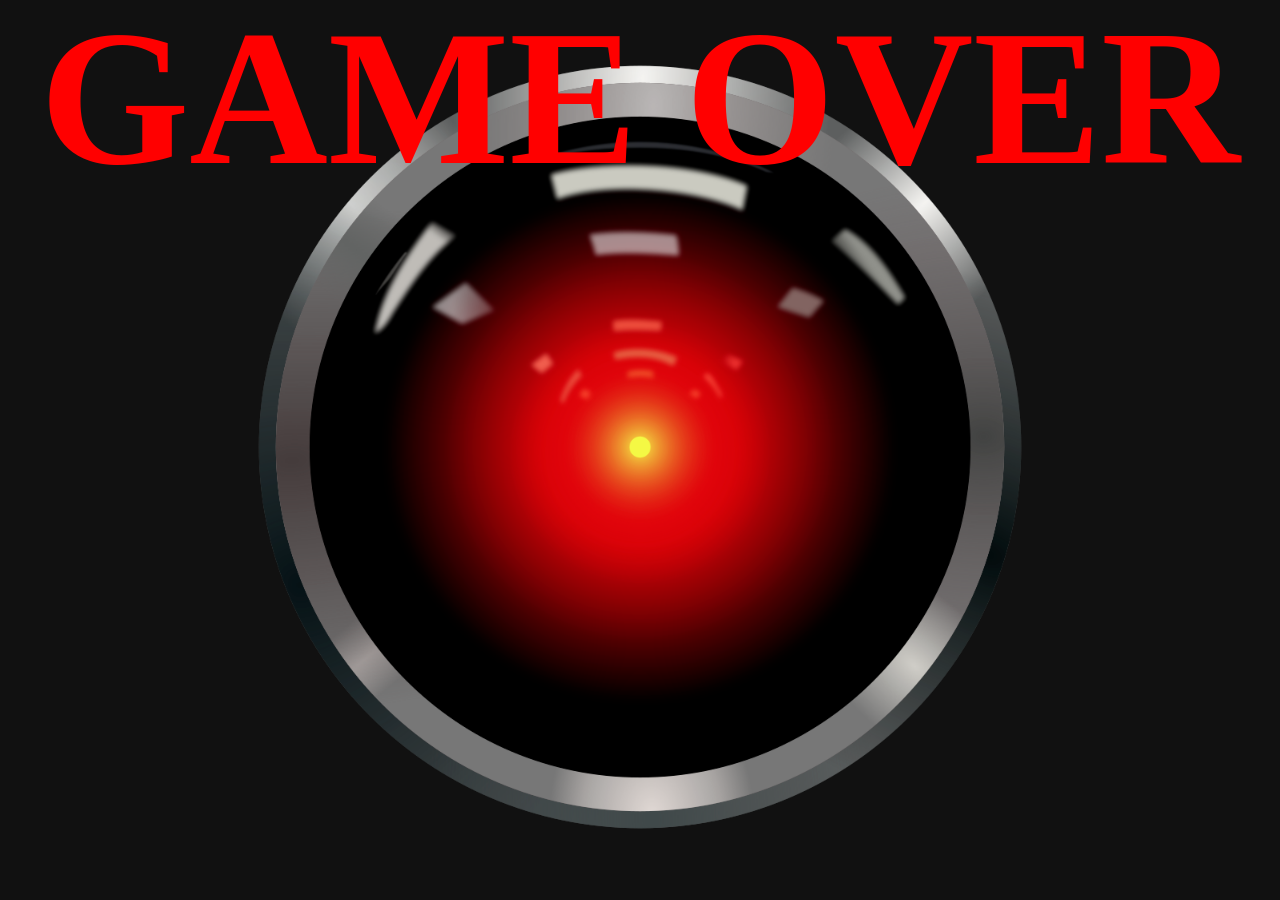
==== game over.html @ 9c976cf3 "Add game files" ====
<!DOCTYPE html>
<html>
<head>
  <meta charset="UTF-8">
  <title>Game Over</title>
  <link rel="stylesheet" href="style.css">
</head>
<body>
  <canvas id="game over"></canvas>
  <h1 class = "deathText">GAME OVER</h1>
  <img src="HAL9000.svg.png" class="center"
     onclick="window.location.href='index.html'">
  <script src="js/player.js"></script>
  <script src="js/game.js"></script>
</body>
</html>
---- style.css ----
body {
  margin: 0;
  overflow: hidden;
  background: #111;
}
canvas {
  display: block;
}

.center {
  display: block;
  margin-left: auto;
  margin-right: auto;
  width: 50%;
  margin-top: -8%;
  animation: fadeIn 4s ease-in forwards;
  transform: scale(120%, 120%); 
  position: relative;
  z-index: 0;
}

.deathText {
  color: red;
  display: block;
  text-align: center;
  animation: dropIn 1s ease-out forwards;
  transform: translate(0, -90px) scale(600%, 600%); 
  position: relative;
  z-index: 100;
}

@keyframes fadeIn {
  from {
    opacity: 0;
  }
  to {
    opacity: 1;
  }
}

@keyframes dropIn {
  from {
    transform: translate(0, -300px) scale(600%, 600%);
  }
  to {
    transform: translate(0, -90px) scale(600%, 600%);
  }
}
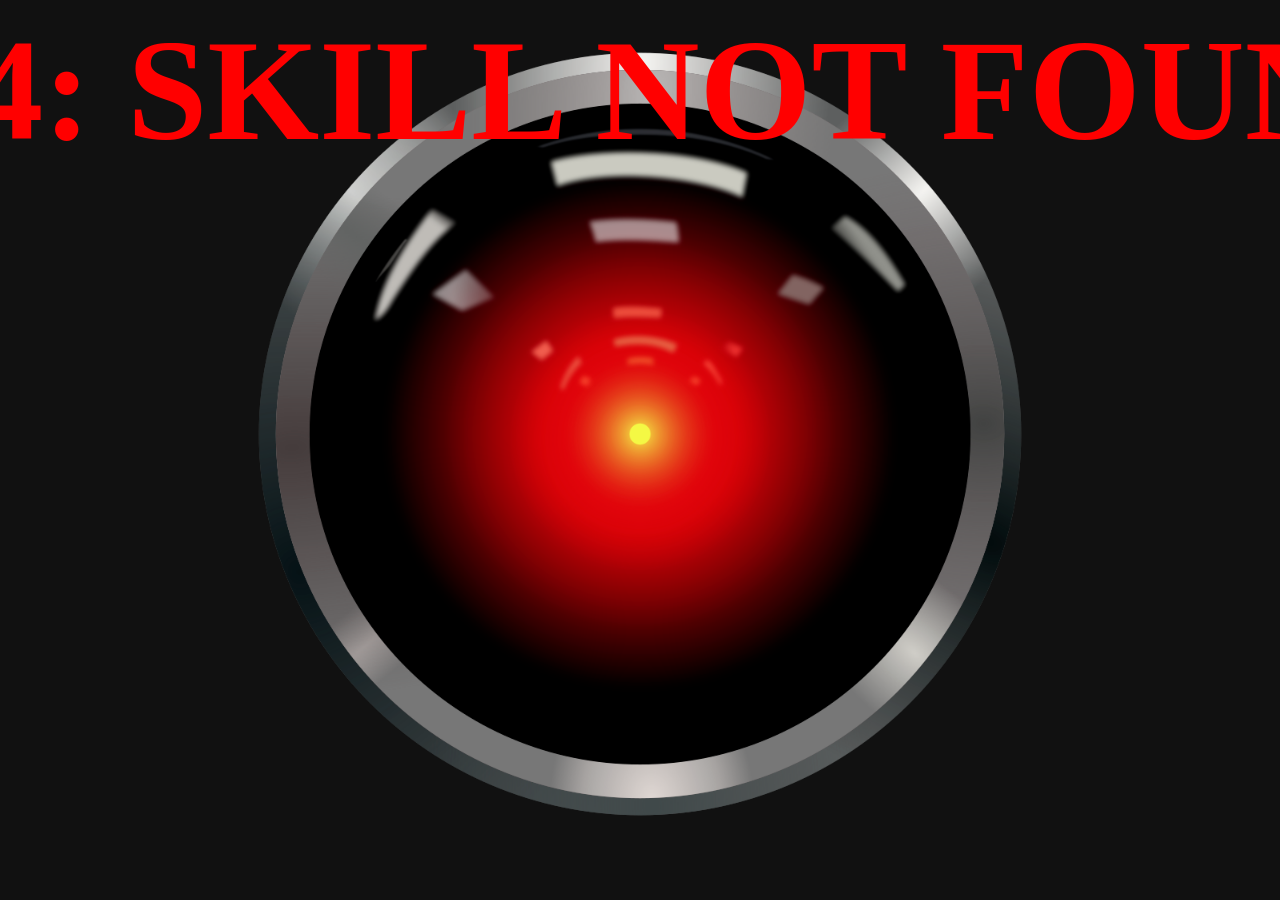
==== commit e40c1995: "Update game over page" ====
--- a/game over.html
+++ b/game over.html
@@ -2,12 +2,12 @@
 <html>
 <head>
   <meta charset="UTF-8">
-  <title>Game Over</title>
+  <title>SKILL ISSUE</title>
   <link rel="stylesheet" href="style.css">
 </head>
 <body>
   <canvas id="game over"></canvas>
-  <h1 class = "deathText">GAME OVER</h1>
+  <h2 class = "deathText">404: SKILL NOT FOUND</h1>
   <img src="HAL9000.svg.png" class="center"
      onclick="window.location.href='index.html'">
   <script src="js/player.js"></script>
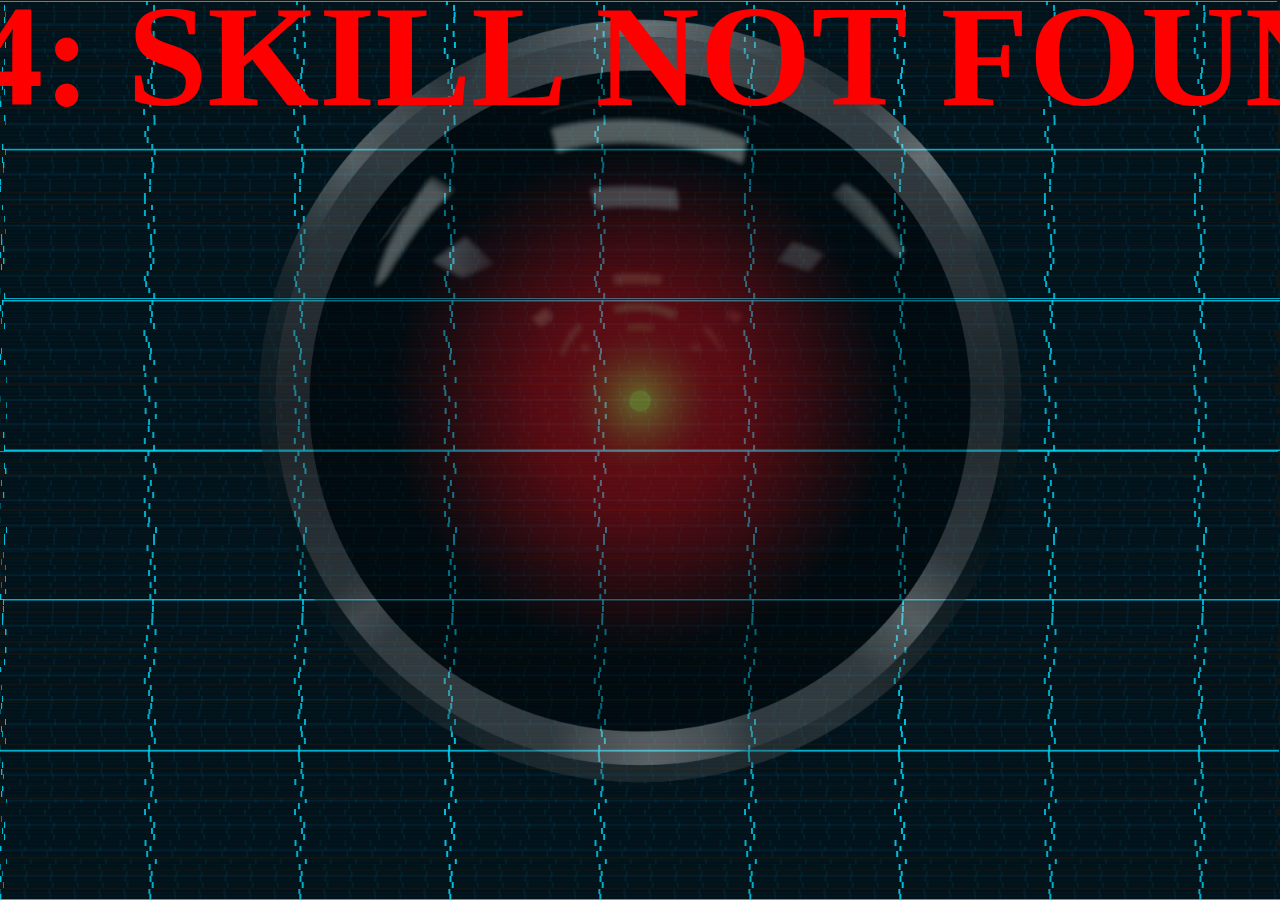
==== commit c6f42103: "e" ====
--- a/game over.html
+++ b/game over.html
@@ -6,11 +6,12 @@
   <link rel="stylesheet" href="style.css">
 </head>
 <body>
-  <canvas id="game over"></canvas>
+  <canvas id="gameOver"></canvas>
+  <div class="game-over-ui">
   <h2 class = "deathText">404: SKILL NOT FOUND</h1>
   <img src="HAL9000.svg.png" class="center"
      onclick="window.location.href='index.html'">
-  <script src="js/player.js"></script>
-  <script src="js/game.js"></script>
+     </div>
+  <script src="js/lose.js"></script>
 </body>
 </html>
--- a/style.css
+++ b/style.css
@@ -5,6 +5,21 @@
 }
 canvas {
   display: block;
+}
+
+#gameOver {
+    position: fixed;
+    inset: 0;
+    width: 100%;
+    height: 100%;
+    z-index: 0;
+    pointer-events: none;
+}
+
+.game-over-ui {
+    position: relative;
+    transform: translate(0%,20%);
+    z-index: 1;
 }
 
 .center {
@@ -34,7 +49,7 @@
     opacity: 0;
   }
   to {
-    opacity: 1;
+    opacity: 0.4;
   }
 }
 
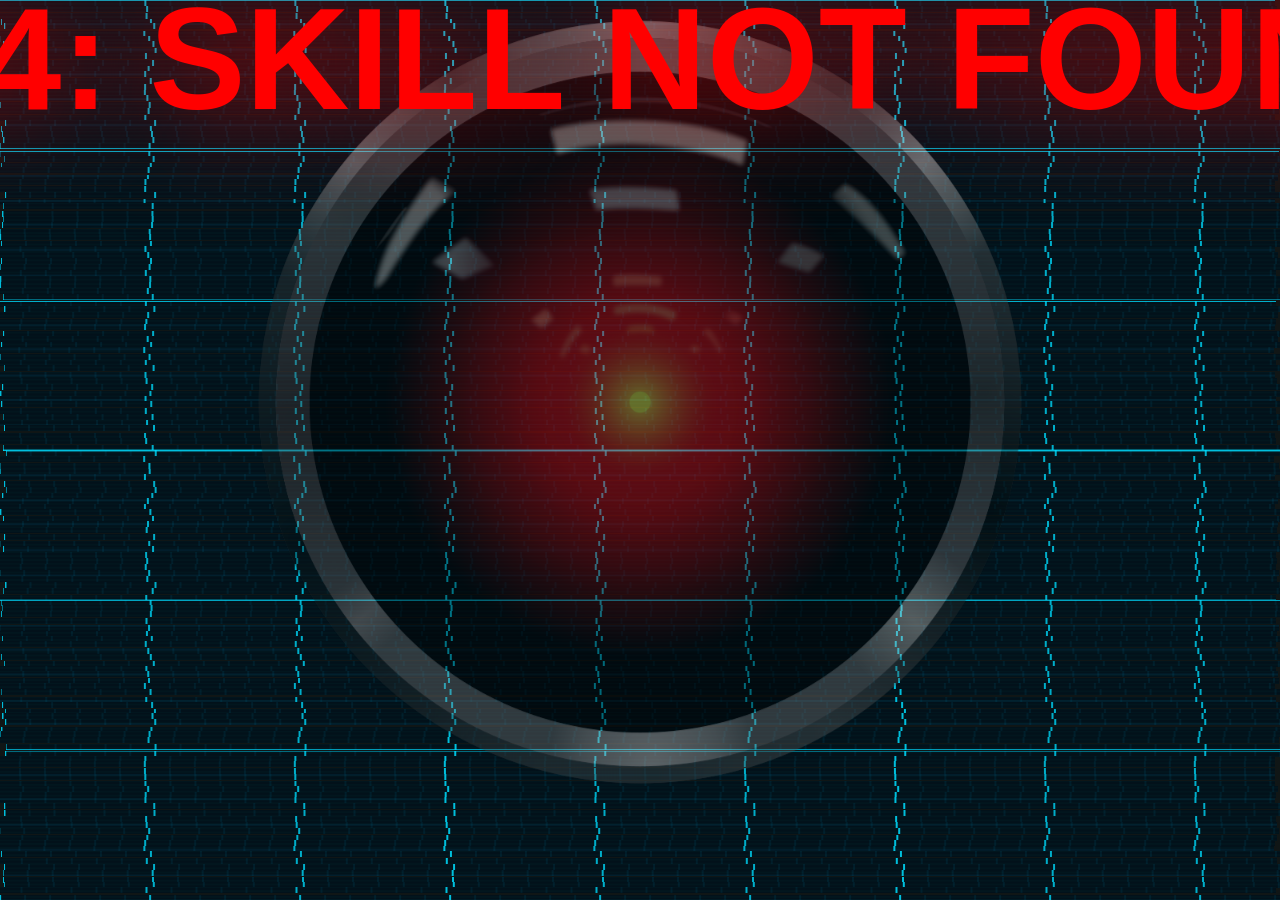
==== commit 2b2d05b2: "added stuff" ====
--- a/game over.html
+++ b/game over.html
@@ -10,7 +10,7 @@
   <div class="game-over-ui">
   <h2 class = "deathText">404: SKILL NOT FOUND</h1>
   <img src="HAL9000.svg.png" class="center"
-     onclick="window.location.href='index.html'">
+     onclick="window.location.href='game.html'">
      </div>
   <script src="js/lose.js"></script>
 </body>
--- a/style.css
+++ b/style.css
@@ -17,9 +17,12 @@
 }
 
 .game-over-ui {
+    font-family: Arial, sans-serif;
     position: relative;
     transform: translate(0%,20%);
     z-index: 1;
+    color: red;
+    text-shadow: 0 0 20px red;
 }
 
 .center {
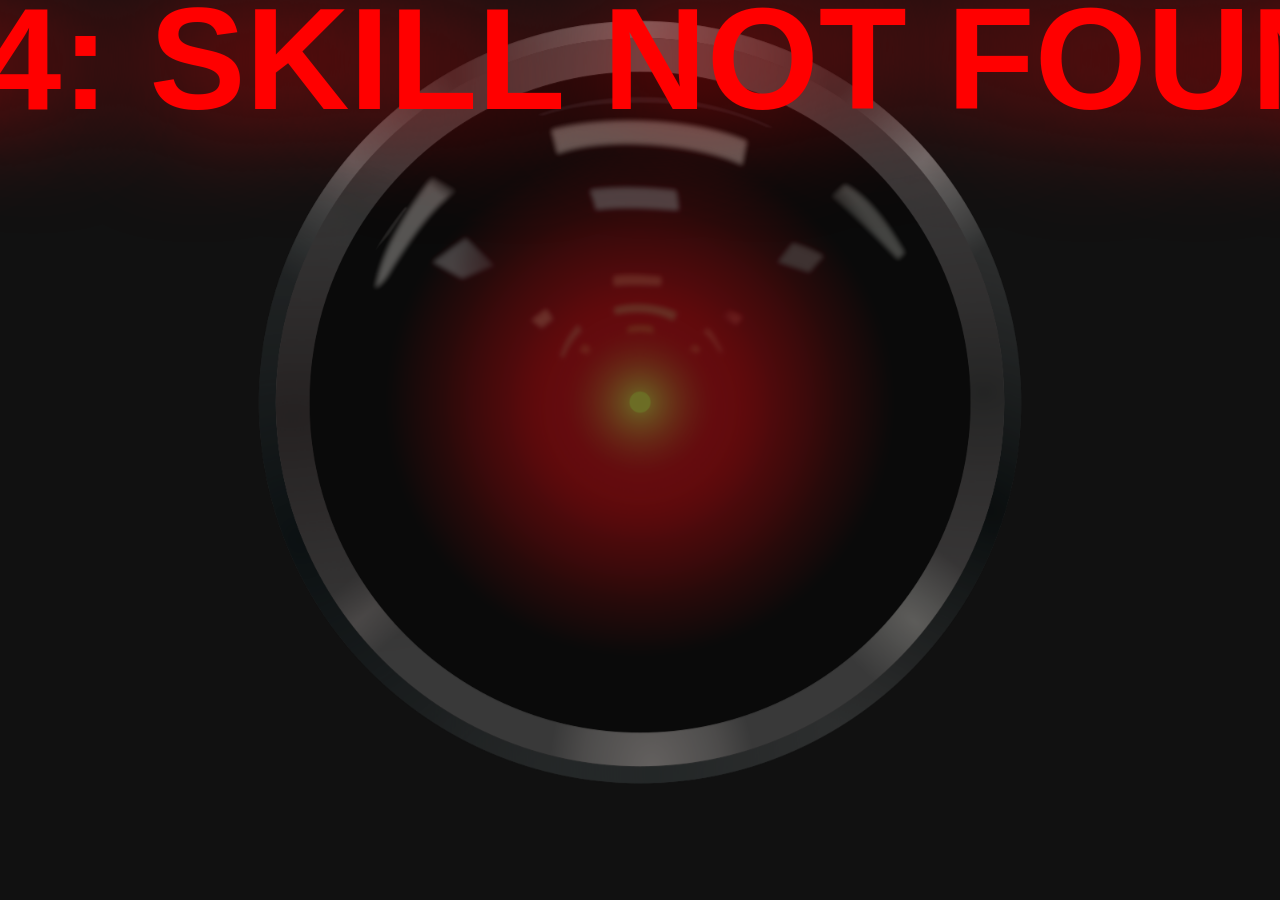
==== commit aada24a9: "W CHANGE, UNITE ALL HTML" ====
--- a/game over.html
+++ b/game over.html
@@ -10,8 +10,7 @@
   <div class="game-over-ui">
   <h2 class = "deathText">404: SKILL NOT FOUND</h1>
   <img src="HAL9000.svg.png" class="center"
-     onclick="window.location.href='game.html'">
+     onclick="startGame()">
      </div>
-  <script src="js/lose.js"></script>
 </body>
 </html>
--- a/style.css
+++ b/style.css
@@ -63,4 +63,199 @@
   to {
     transform: translate(0, -90px) scale(600%, 600%);
   }
+}
+
+#difficultyText {
+  position: fixed;
+  top: 100px;
+  left: 50%;
+  font-size: 80px;
+  font-weight: bold;
+  color: cyan;
+  text-shadow: 0 0 20px cyan;
+  pointer-events: none;
+  opacity: 0;
+}
+
+#waveText {
+  position: fixed;
+  top: 80px;
+  left: 50%;
+  font-size: 80px;
+  font-weight: bold;
+  color: cyan;
+  text-shadow: 0 0 20px cyan;
+  pointer-events: none;
+  opacity: 0;
+}
+
+#noticeText {
+  position: fixed;
+  top: 100px;
+  left: 50%;
+  font-size: 22.5px;
+  font-weight: bold;
+  color: rgb(255, 0, 0);
+  text-shadow: 0 0 20px rgb(0, 242, 255);
+  pointer-events: none;
+  opacity: 0;
+  text-align: center;
+}
+
+#tutorialText {
+  position: fixed;
+  top: 100px;
+  left: 50%;
+  font-size: 50px;
+  font-weight: bold;
+  color: cyan;
+  text-shadow: 0 0 10px cyan;
+  pointer-events: none;
+  opacity: 0;
+  text-align: center;
+}
+
+
+.waveAnim {
+  animation: waveDrop 1.85s ease-out;
+}
+
+.tutAnimIn {
+  animation: waveIn 8s ease-out;
+}
+.tutAnimOut {
+  animation: waveOut 1s ease-out;
+}
+
+@keyframes waveIn {
+  0% {
+    transform: translate(-50%, -80px);
+    opacity: 0;
+  }
+
+  20% {
+    transform: translate(-50%, -40);
+    opacity: 1;
+  }
+
+  90% {
+    transform: translate(-50%, -40);
+    opacity: 1;
+  }
+
+  100% {
+    transform: translate(-50%, -40px);
+    opacity: 0;
+  }
+}
+
+@keyframes waveOut {
+  0% {
+    transform: translate(-50%, -40px);
+    opacity: 1;
+  }
+
+  100% {
+    transform: translate(-50%, 0px);
+    opacity: 0;
+  }
+}
+
+@keyframes waveDrop {
+  0% {
+    transform: translate(-50%, -80px);
+    opacity: 0;
+  }
+
+  20% {
+    transform: translate(-50%, -40);
+    opacity: 1;
+  }
+
+  70% {
+    transform: translate(-50%, -40);
+    opacity: 1;
+  }
+
+  100% {
+    transform: translate(-50%, 0px);
+    opacity: 0;
+  }
+}
+
+#ramCounter {
+  position: fixed;
+  top: 25px;
+  right: 35px;
+  display: flex;
+  align-items: center;
+  gap: 12px;
+
+  font-family: Arial, sans-serif;
+  font-size: 42px;
+  font-weight: bold;
+  color: yellow;
+  text-shadow: 0 0 18px yellow;
+
+  opacity: 0;
+  pointer-events: none;
+  z-index: 1000;
+}
+
+html, body {
+  margin: 0;
+  width: 100%;
+  height: 100%;
+  overflow: hidden;
+}
+
+canvas {
+  position: fixed;
+  inset: 0;
+  width: 100vw;
+  height: 100vh;
+  display: block;
+}
+
+#game,
+#gameOver,
+#introCanvas {
+  position: fixed;
+  inset: 0;
+  width: 100%;
+  height: 100%;
+  display: block;
+}
+
+#noticeText {
+    white-space: pre-line;
+}
+
+#ramCounter img {
+  width: 84px;
+  height: 48px;
+  object-fit: contain;
+}
+
+.ramCounterAnim {
+  animation: ramCounterFade 4s ease-out forwards;
+}
+
+@keyframes ramCounterFade {
+  0% {
+    opacity: 0;
+    transform: translateY(-20px);
+  }
+  15% {
+    opacity: 1;
+    transform: translateY(0);
+  }
+  75% {
+    opacity: 1;
+    transform: translateY(0);
+  }
+  100% {
+    opacity: 0;
+    transform: translateY(-20px);
+  }
 }
